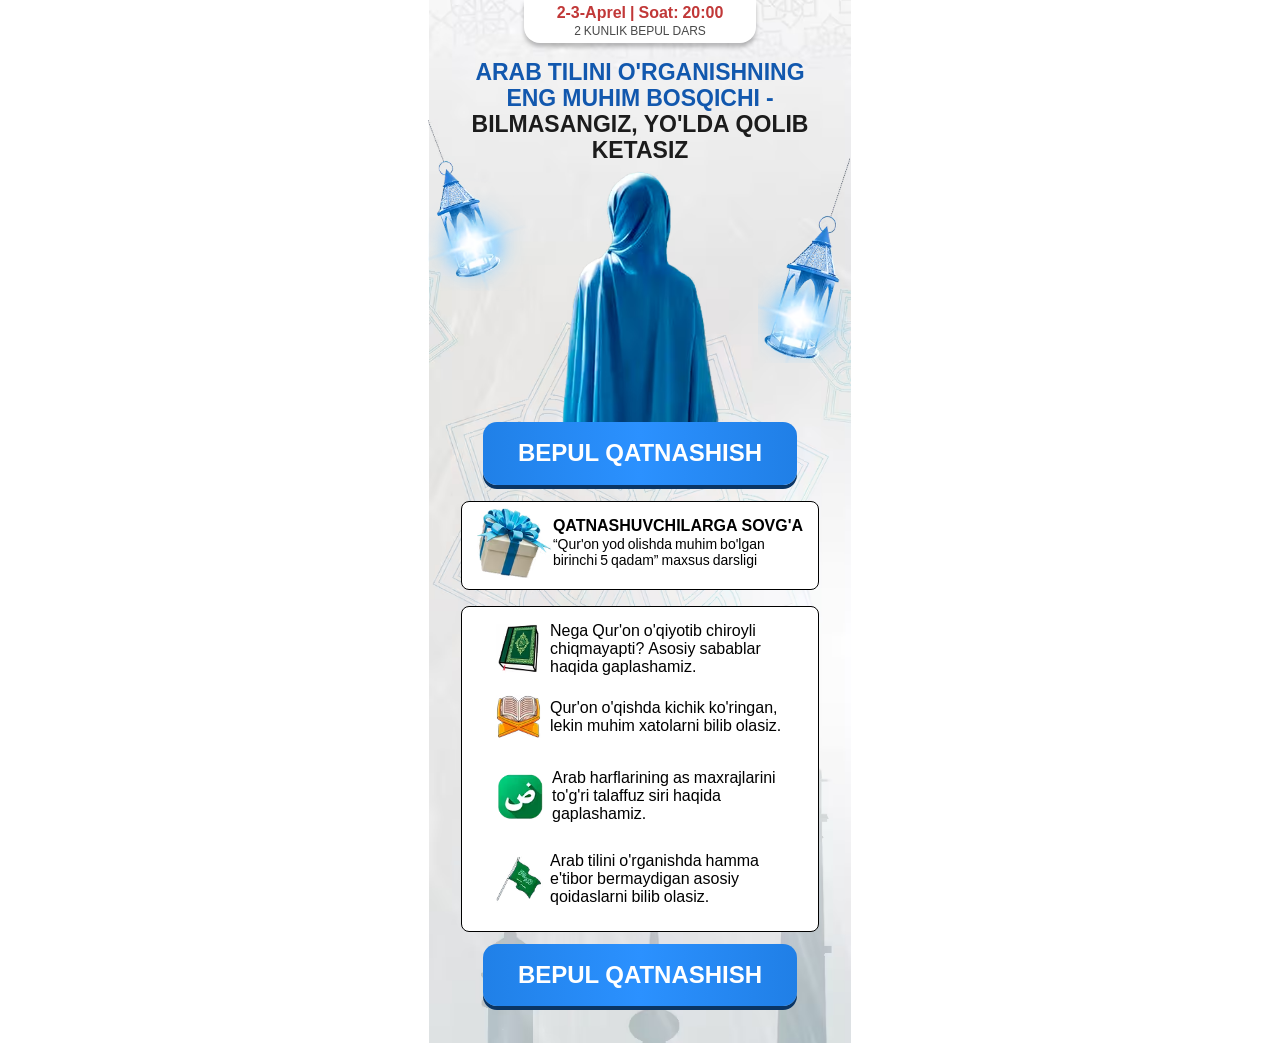
==== index.html @ 6ecf88d1 "push" ====
<!DOCTYPE html>
<html lang="uz">

<head>
    <meta charset="UTF-8">
    <meta name="viewport" content="width=device-width, initial-scale=1.0">
    <title>Tahsiyn</title>
    <style>
    * { margin: 0; padding: 0; box-sizing: border-box; } html, body { overflow-x: hidden; } .hero { padding-top: 0; } .hero__container { max-width: 422px; margin: 0 auto; padding: 0 16px; position: relative; background-image: url(./images/bg.avif); background-repeat: no-repeat; background-size: cover; background-position: center; padding-bottom: 21px; display: flex; flex-direction: column; align-items: center; justify-content: center; } .hero__top { display: flex; flex-direction: column; align-items: center; justify-content: center; max-width: 232px; width: 100%; border-radius: 0 0 16px 16px; background-color: white; box-shadow: 0px 4px 4px 0px #00000040; padding: 5px 0 6px 0; margin-bottom: 17px; margin-left: auto; margin-right: auto; } .hero__top-text { font-family: Roboto, sans-serif; font-weight: 600; font-size: 16px; line-height: 100%; margin-bottom: 4px; color: #C13838; } .hero__top-subtext { font-family: Roboto, sans-serif; font-weight: 400; font-size: 12px; line-height: 100%; color: #484848; } .hero__title { font-family: Roboto, sans-serif; font-weight: 600; font-size: clamp(19.5px, 6.1vw, 23px); margin-bottom: 5px; line-height: 113%; text-align: center; color: #1C1C1C; } .hero__title span { color: #1258AE; } .hero__images { max-width: 165px; width: 100%; height: auto; margin: 0 auto; display: flex; } .hero__iconBg { position: relative; } .hero__iconBg2 { position: absolute; right: 108px; top: -330px; } .hero__iconBg1 { position: absolute; left: 118px; top: -265px; } .hero__btn { max-width: 314px; width: 100%; border-radius: 14px; background: linear-gradient(90deg, #2080E7 0%, #2B91FF 50%, #207FE6 100%); padding: 18px 0 17px 0; box-shadow: 0px 4px 0px 0px #0A3564; color: white; font-family: Roboto, sans-serif; font-weight: 600; font-size: 24px; line-height: 113%; margin-left: auto; margin-right: auto; display: flex; align-items: center; justify-content: center; text-align: center; border: none; cursor: pointer; margin-bottom: 16px; } .hero__gift { max-width: 358px; width: 100%; background-color: white; border: 0.5px solid #000000; border-radius: 8px; margin-bottom: 16px; padding: 5px 0 9px 0; display: flex; align-items: center; justify-content: center; } .hero__gift img { max-width: clamp(65px, 20vw, 76px); width: 100%; height: auto; } .hero__gift-info h2 { font-family: Roboto, sans-serif; font-weight: 600; font-size: clamp(13.5px, 4.3vw, 16px); line-height: 113%; margin-bottom: 2px; } .hero__gift-info p { font-family: Roboto, sans-serif; font-weight: 400; font-size: clamp(12px, 4vw, 14px); line-height: 113%; } .hero__nav { max-width: 358px; width: 100%; background-color: white; border: 0.5px solid #000000; border-radius: 8px; padding: 15px 25px 24px 34px; margin-bottom: 12px; } .hero__nav li { display: flex; align-items: center; gap: 7px; } .hero__nav li p { font-family: Roboto, sans-serif; font-weight: 400; font-size: clamp(14px, 4.5vw, 16px); line-height: 113%; } @media (max-width:350px) { .hero__nav { padding: 15px 0 24px 10px; } .hero__iconBg1 { left: 100px; } .hero__iconBg2 { right: 90px; } }
    </style>
    <link rel="stylesheet" href="./css/main.css" media="print" onload="this.media='all'" />
    <noscript>
        <link rel="stylesheet" href="./css/main.css" />
    </noscript>
</head>

<body>

    <main>
        <section class="hero">
            <div class="hero__container">
                <div class="hero__top">
                    <p class="hero__top-text">2-3-Aprel | Soat: 20:00</p>
                    <p class="hero__top-subtext">2 KUNLIK BEPUL DARS</p>
                </div>

                <h1 class="hero__title"><span>ARAB TILINI O'RGANISHNING <br> ENG MUHIM BOSQICHI -</span> <br>
                    BILMASANGIZ, YO'LDA QOLIB <br>
                    KETASIZ</h1>
                <img class="hero__images" src="./images/speaker.avif" loading="lazy" decoding="async" width="309"
                    height="309" alt="speaker">

                <div class="hero__iconBg">
                    <img class="hero__iconBg2" src="./images/2.avif" width="104" height="199" loading="lazy"
                        decoding="async" alt="icon">
                    <img class="hero__iconBg1" src="./images/1.avif" width="92" height="206" loading="lazy"
                        decoding="async" alt="icon">
                </div>

                <button class="hero__btn">BEPUL QATNASHISH</button>

                <div class="hero__gift">
                    <img src="./images/gift.avif" loading="lazy" decoding="async" width="76" height="73" alt="gift">
                    <div class="hero__gift-info">
                        <h2>QATNASHUVCHILARGA SOVG'A</h2>
                        <p>“Qur'on yod olishda muhim bo'lgan <br> birinchi 5 qadam” maxsus darsligi</p>
                    </div>
                </div>

                <ul class="hero__nav">
                    <li style="margin-bottom: 19px;">
                        <img src="./images/info/1.avif" loading="lazy" decoding="async" width="47" height="49"
                            alt="icon">
                        <p>Nega Qur'on o'qiyotib chiroyli <br> chiqmayapti? Asosiy sabablar <br> haqida gaplashamiz.</p>
                    </li>
                    <li style="margin-bottom: 30px; gap: 9px;">
                        <img src="./images/info/2.avif" loading="lazy" decoding="async" width="45" height="44"
                            alt="icon">
                        <p>Qur'on o'qishda kichik ko'ringan, <br> lekin muhim xatolarni bilib olasiz.</p>
                    </li>
                    <li style="margin-bottom: 29px;">
                        <img src="./images/info/3.avif" loading="lazy" decoding="async" width="49" height="47"
                            alt="icon">
                        <p>Arab harflarining as maxrajlarini <br> to'g'ri talaffuz siri haqida <br> gaplashamiz.</p>
                    </li>
                    <li>
                        <img src="./images/info/4.avif" loading="lazy" decoding="async" width="47" height="47"
                            alt="icon">
                        <p>Arab tilini o'rganishda hamma <br> e'tibor bermaydigan asosiy <br> qoidaslarni bilib olasiz.
                        </p>
                    </li>
                </ul>

                <button class="hero__btn">BEPUL QATNASHISH</button>
            </div>
        </section>
    </main>

</body>

</html>
---- css/main.css ----
@font-face {
    font-family: "Roboto";
    src: url("../font/roboto-vietnamese-400-normal.woff2");
    font-weight: 400;
    font-display: swap;
}

@font-face {
    font-family: "Roboto";
    src: url("../font/roboto-vietnamese-600-normal.woff2");
    font-weight: 600;
    font-display: swap;
}
---- css/main.css ----
@font-face {
    font-family: "Roboto";
    src: url("../font/roboto-vietnamese-400-normal.woff2");
    font-weight: 400;
    font-display: swap;
}

@font-face {
    font-family: "Roboto";
    src: url("../font/roboto-vietnamese-600-normal.woff2");
    font-weight: 600;
    font-display: swap;
}
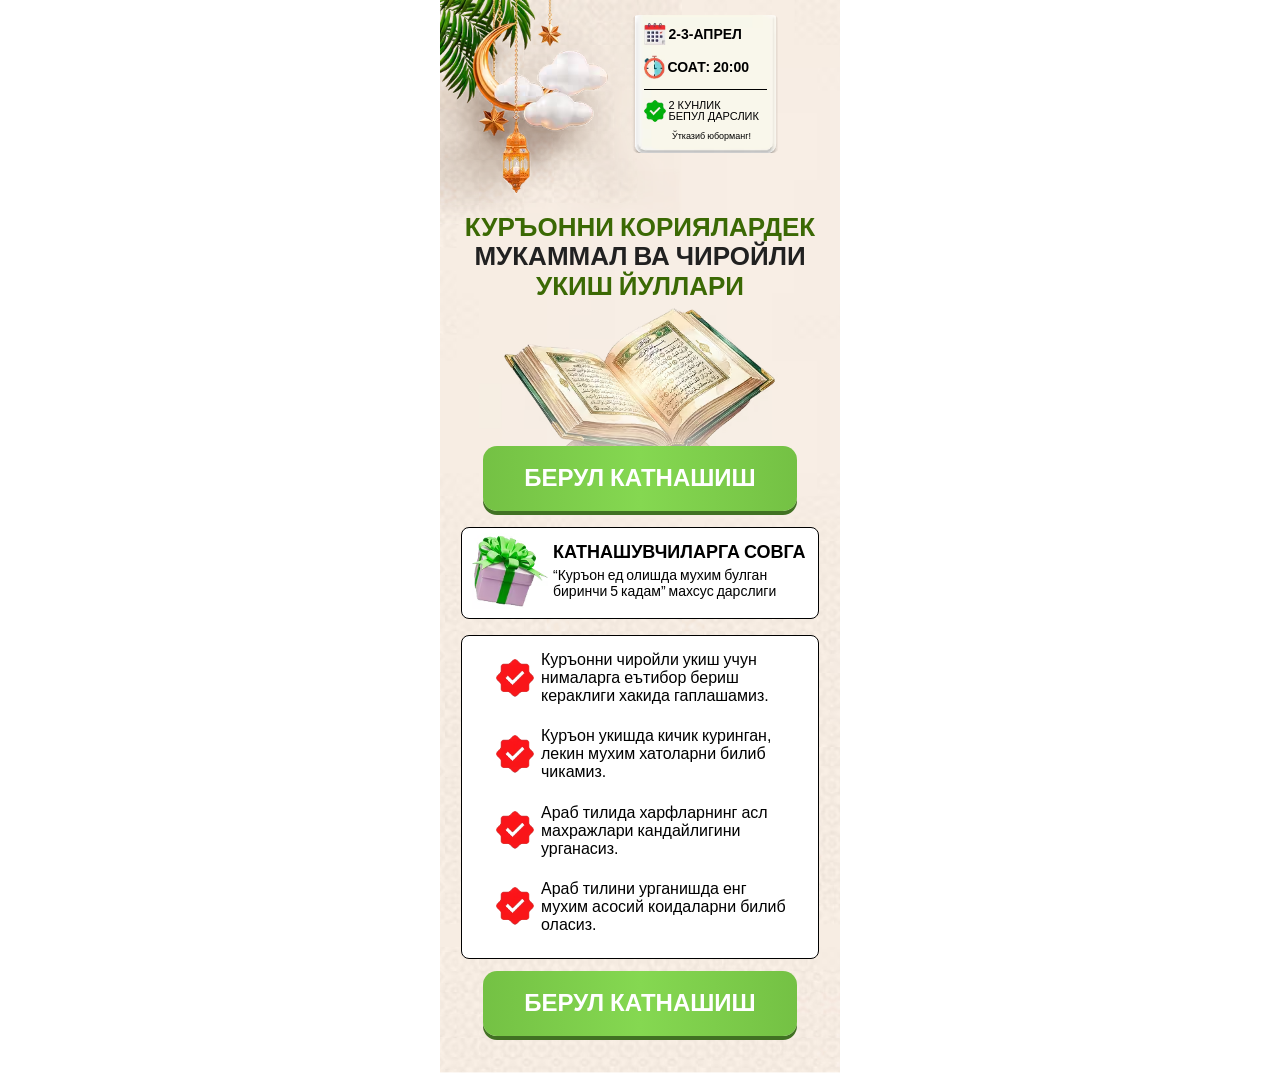
==== commit 2714ad06: "push" ====
--- a/index.html
+++ b/index.html
@@ -6,12 +6,30 @@
     <meta name="viewport" content="width=device-width, initial-scale=1.0">
     <title>Tahsiyn</title>
     <style>
-    * { margin: 0; padding: 0; box-sizing: border-box; } html, body { overflow-x: hidden; } .hero { padding-top: 0; } .hero__container { max-width: 422px; margin: 0 auto; padding: 0 16px; position: relative; background-image: url(./images/bg.avif); background-repeat: no-repeat; background-size: cover; background-position: center; padding-bottom: 21px; display: flex; flex-direction: column; align-items: center; justify-content: center; } .hero__top { display: flex; flex-direction: column; align-items: center; justify-content: center; max-width: 232px; width: 100%; border-radius: 0 0 16px 16px; background-color: white; box-shadow: 0px 4px 4px 0px #00000040; padding: 5px 0 6px 0; margin-bottom: 17px; margin-left: auto; margin-right: auto; } .hero__top-text { font-family: Roboto, sans-serif; font-weight: 600; font-size: 16px; line-height: 100%; margin-bottom: 4px; color: #C13838; } .hero__top-subtext { font-family: Roboto, sans-serif; font-weight: 400; font-size: 12px; line-height: 100%; color: #484848; } .hero__title { font-family: Roboto, sans-serif; font-weight: 600; font-size: clamp(19.5px, 6.1vw, 23px); margin-bottom: 5px; line-height: 113%; text-align: center; color: #1C1C1C; } .hero__title span { color: #1258AE; } .hero__images { max-width: 165px; width: 100%; height: auto; margin: 0 auto; display: flex; } .hero__iconBg { position: relative; } .hero__iconBg2 { position: absolute; right: 108px; top: -330px; } .hero__iconBg1 { position: absolute; left: 118px; top: -265px; } .hero__btn { max-width: 314px; width: 100%; border-radius: 14px; background: linear-gradient(90deg, #2080E7 0%, #2B91FF 50%, #207FE6 100%); padding: 18px 0 17px 0; box-shadow: 0px 4px 0px 0px #0A3564; color: white; font-family: Roboto, sans-serif; font-weight: 600; font-size: 24px; line-height: 113%; margin-left: auto; margin-right: auto; display: flex; align-items: center; justify-content: center; text-align: center; border: none; cursor: pointer; margin-bottom: 16px; } .hero__gift { max-width: 358px; width: 100%; background-color: white; border: 0.5px solid #000000; border-radius: 8px; margin-bottom: 16px; padding: 5px 0 9px 0; display: flex; align-items: center; justify-content: center; } .hero__gift img { max-width: clamp(65px, 20vw, 76px); width: 100%; height: auto; } .hero__gift-info h2 { font-family: Roboto, sans-serif; font-weight: 600; font-size: clamp(13.5px, 4.3vw, 16px); line-height: 113%; margin-bottom: 2px; } .hero__gift-info p { font-family: Roboto, sans-serif; font-weight: 400; font-size: clamp(12px, 4vw, 14px); line-height: 113%; } .hero__nav { max-width: 358px; width: 100%; background-color: white; border: 0.5px solid #000000; border-radius: 8px; padding: 15px 25px 24px 34px; margin-bottom: 12px; } .hero__nav li { display: flex; align-items: center; gap: 7px; } .hero__nav li p { font-family: Roboto, sans-serif; font-weight: 400; font-size: clamp(14px, 4.5vw, 16px); line-height: 113%; } @media (max-width:350px) { .hero__nav { padding: 15px 0 24px 10px; } .hero__iconBg1 { left: 100px; } .hero__iconBg2 { right: 90px; } }
+       * { margin: 0; padding: 0; box-sizing: border-box; } html, body { overflow-x: hidden; } .hero { padding-top: 0; } .hero__container { max-width: 400px; margin: 0 auto; padding: 0 16px; position: relative; background-image: url(../images/bg.avif); background-repeat: no-repeat; background-size: cover; background-position: center; padding-bottom: 21px; display: flex; flex-direction: column; align-items: center; justify-content: center; } .hero__top { position: relative; } .hero__top img { position: absolute; right: -41px; top: 0; } .hero__top-card { max-width: 149px; width: 100%; padding: 8px 0 12px 13px; background-image: url(../images/heroBg.avif); background-repeat: no-repeat; background-position: center; background-size: cover; border-radius: 8px; position: relative; z-index: 3; margin-top: 15px; margin-bottom: 60px; display: flex; flex-direction: column; gap: 10px; margin-left: 130px; } .hero__top-card p { font-family: Roboto, sans-serif; font-weight: 400; font-size: 9px; line-height: 100%; text-align: center; } .line { max-width: 123px; width: 100%; height: 1px; background-color: black; } .hero__top-min { display: flex; align-items: center; gap: 3px; } .hero__top-min p { font-family: Roboto, sans-serif; font-weight: 600; font-size: 14px; line-height: 100%; } .hero__title { font-family: Roboto, sans-serif; font-weight: 700; font-size: clamp(21px, 6.6vw, 26px); margin-bottom: 3px; line-height: 113%; text-align: center; color: #212121; } .hero__title span { color: #3B6904; } .hero__images { max-width: 275px; width: 100%; height: auto; margin: 0 auto; display: flex; } .hero__btn {text-decoration: none; max-width: 314px; width: 100%; border-radius: 14px; padding: 19px 0; background: linear-gradient(90deg, #74C144 0%, #85D851 50%, #74C144 100%); box-shadow: 0px 4px 0px 0px #417123; color: white; font-family: Roboto, sans-serif; font-weight: 600; font-size: 24px; line-height: 113%; margin-left: auto; margin-right: auto; display: flex; align-items: center; justify-content: center; text-align: center; border: none; cursor: pointer; margin-bottom: 16px; } .hero__gift { max-width: 358px; width: 100%; background-color: white; border: 0.5px solid #000000; border-radius: 8px; margin-bottom: 16px; padding: 5px 0 9px 0; padding-left: 10px; gap: 5px; display: flex; align-items: center; justify-content: center; } .hero__gift img { max-width: clamp(65px, 20vw, 76px); width: 100%; height: auto; } .hero__gift-info h2 { font-family: Roboto, sans-serif; font-weight: 600; font-size: clamp(13.5px, 4.3vw, 18px); line-height: 113%; margin-bottom: 6px; } .hero__gift-info p { font-family: Roboto, sans-serif; font-weight: 400; font-size: clamp(12px, 4vw, 14px); line-height: 113%; } .hero__nav { max-width: 358px; width: 100%; background-color: white; border: 0.5px solid #000000; border-radius: 8px; padding: 15px 25px 24px 34px; margin-bottom: 12px; display: flex; flex-direction: column; gap: 22px; } .hero__nav li { display: flex; align-items: center; gap: 7px; } .hero__nav li p { font-family: Roboto, sans-serif; font-weight: 400; font-size: clamp(14px, 4.5vw, 16px); line-height: 113%; } @media (max-width:350px) { .hero__nav { padding: 15px 0 24px 10px; } .hero__iconBg1 { left: 100px; } .hero__iconBg2 { right: 90px; } .hero__gift { gap: 0; } }
     </style>
-    <link rel="stylesheet" href="./css/main.css" media="print" onload="this.media='all'" />
+    <link rel="stylesheet" href="/css/main.css" media="print" onload="this.media='all'" />
     <noscript>
-        <link rel="stylesheet" href="./css/main.css" />
+        <link rel="stylesheet" href="/css/main.css" />
     </noscript>
+    <!--begin Convert Experiences code-->
+  <script defer type="text/javascript">
+    // fill in the values for the variables that you want to use
+    var _conv_page_type = "";
+    var _conv_category_id = "";
+    var _conv_category_name = "";
+    var _conv_product_sku = "";
+    var _conv_product_name = "";
+    var _conv_product_price = "";
+    var _conv_customer_id = "";
+    var _conv_custom_v1 = "";
+    var _conv_custom_v2 = "";
+    var _conv_custom_v3 = "";
+    var _conv_custom_v4 = "";
+    <!--end of editing here-->
+    </script>
+    <script type="text/javascript" src="//cdn-4.convertexperiments.com/v1/js/10019057-10019389.js?environment=production"></script>
+  <!-- end Convert Experiences code -->
 </head>
 
 <body>
@@ -20,62 +38,101 @@
         <section class="hero">
             <div class="hero__container">
                 <div class="hero__top">
-                    <p class="hero__top-text">2-3-Aprel | Soat: 20:00</p>
-                    <p class="hero__top-subtext">2 KUNLIK BEPUL DARS</p>
+                    <img src="../images/top.avif" loading="lazy" decoding="async" width="241" height="237" alt="logo">
+                </div>
+                <div class="hero__top-card">
+                    <div class="hero__top-min">
+                        <img src="../images/calendar.avif" loading="lazy" decoding="async" width="22" height="22"
+                            alt="calendar">
+                        <p>2-3-АПРЕЛ</p>
+                    </div>
+                    <div class="hero__top-min">
+                        <img src="../images/clock.avif" loading="lazy" decoding="async" width="21" height="24"
+                            alt="calendar">
+                        <p>СОАТ: 20:00</p>
+                    </div>
+
+                    <div class="line"></div>
+
+                    <div class="hero__top-min">
+                        <img src="../images/verfiyTop.avif" loading="lazy" decoding="async" width="22" height="22"
+                            alt="calendar">
+                        <p
+                            style="font-size: 11px; font-weight: 400; font-family: Roboto, sans-serif; text-align: start; line-height: 100%;">
+                            2 КУНЛИК <br> БЕПУЛ ДАРСЛИК</p>
+                    </div>
+                    <p>Ўтказиб юборманг!</p>
                 </div>
 
-                <h1 class="hero__title"><span>ARAB TILINI O'RGANISHNING <br> ENG MUHIM BOSQICHI -</span> <br>
-                    BILMASANGIZ, YO'LDA QOLIB <br>
-                    KETASIZ</h1>
-                <img class="hero__images" src="./images/speaker.avif" loading="lazy" decoding="async" width="309"
-                    height="309" alt="speaker">
+                <h1 class="hero__title">
+                    <span>КУРЪОННИ КОРИЯЛАРДЕК</span> <br> МУКАММАЛ ВА ЧИРОЙЛИ <br> <span>УКИШ ЙУЛЛАРИ</span>
+                </h1>
+                <img class="hero__images" src="../images/mainImg.avif" loading="lazy" decoding="async" width="275"
+                    height="142" alt="speaker">
 
-                <div class="hero__iconBg">
-                    <img class="hero__iconBg2" src="./images/2.avif" width="104" height="199" loading="lazy"
-                        decoding="async" alt="icon">
-                    <img class="hero__iconBg1" src="./images/1.avif" width="92" height="206" loading="lazy"
-                        decoding="async" alt="icon">
-                </div>
-
-                <button class="hero__btn">BEPUL QATNASHISH</button>
+                <a class="hero__btn registerBtn" href="https://t.me/+tXBw5PkbCcplZTFk">
+                    БЕРУЛ КАТНАШИШ
+                </a>
 
                 <div class="hero__gift">
-                    <img src="./images/gift.avif" loading="lazy" decoding="async" width="76" height="73" alt="gift">
+                    <img src="../images/gift.avif" loading="lazy" decoding="async" width="76" height="73" alt="gift">
                     <div class="hero__gift-info">
-                        <h2>QATNASHUVCHILARGA SOVG'A</h2>
-                        <p>“Qur'on yod olishda muhim bo'lgan <br> birinchi 5 qadam” maxsus darsligi</p>
+                        <h2>КАТНАШУВЧИЛАРГА СОВГА</h2>
+                        <p>“Куръон ед олишда мухим булган биринчи 5 кадам” махсус дарслиги</p>
                     </div>
                 </div>
 
                 <ul class="hero__nav">
-                    <li style="margin-bottom: 19px;">
-                        <img src="./images/info/1.avif" loading="lazy" decoding="async" width="47" height="49"
+                    <li>
+                        <img src="../images/verfiy.avif" loading="lazy" decoding="async" width="38" height="39"
                             alt="icon">
-                        <p>Nega Qur'on o'qiyotib chiroyli <br> chiqmayapti? Asosiy sabablar <br> haqida gaplashamiz.</p>
-                    </li>
-                    <li style="margin-bottom: 30px; gap: 9px;">
-                        <img src="./images/info/2.avif" loading="lazy" decoding="async" width="45" height="44"
-                            alt="icon">
-                        <p>Qur'on o'qishda kichik ko'ringan, <br> lekin muhim xatolarni bilib olasiz.</p>
-                    </li>
-                    <li style="margin-bottom: 29px;">
-                        <img src="./images/info/3.avif" loading="lazy" decoding="async" width="49" height="47"
-                            alt="icon">
-                        <p>Arab harflarining as maxrajlarini <br> to'g'ri talaffuz siri haqida <br> gaplashamiz.</p>
+                        <p>Куръонни чиройли укиш учун <br> нималарга еътибор бериш <br> кераклиги хакида гаплашамиз.</p>
                     </li>
                     <li>
-                        <img src="./images/info/4.avif" loading="lazy" decoding="async" width="47" height="47"
+                        <img src="../images/verfiy.avif" loading="lazy" decoding="async" width="38" height="39"
                             alt="icon">
-                        <p>Arab tilini o'rganishda hamma <br> e'tibor bermaydigan asosiy <br> qoidaslarni bilib olasiz.
+                        <p>Куръон укишда кичик куринган, <br> лекин мухим хатоларни билиб <br> чикамиз.</p>
+                    </li>
+                    <li>
+                        <img src="../images/verfiy.avif" loading="lazy" decoding="async" width="38" height="39"
+                            alt="icon">
+                        <p>Араб тилида харфларнинг асл <br> махражлари кандайлигини <br> урганасиз.</p>
+                    </li>
+                    <li>
+                        <img src="../images/verfiy.avif" loading="lazy" decoding="async" width="38" height="39"
+                            alt="icon">
+                        <p>Араб тилини урганишда енг <br> мухим асосий коидаларни билиб <br> оласиз.
                         </p>
                     </li>
                 </ul>
 
-                <button class="hero__btn">BEPUL QATNASHISH</button>
+                <a class="hero__btn registerBtn" href="https://t.me/+tXBw5PkbCcplZTFk">
+                    БЕРУЛ КАТНАШИШ
+                </a>
             </div>
         </section>
     </main>
 
+    <script defer>
+        document.addEventListener("DOMContentLoaded", (() => { document.querySelectorAll(".registerBtn").forEach((e => { e.addEventListener("click", (() => { "function" == typeof fbq && fbq("track", "CompleteRegistration") })) })) }));
+    </script>
+    <!-- Meta Pixel Code -->
+    <script defer>
+        !function(f,b,e,v,n,t,s)
+        {if(f.fbq)return;n=f.fbq=function(){n.callMethod?
+        n.callMethod.apply(n,arguments):n.queue.push(arguments)};
+        if(!f._fbq)f._fbq=n;n.push=n;n.loaded=!0;n.version='2.0';
+        n.queue=[];t=b.createElement(e);t.async=!0;
+        t.src=v;s=b.getElementsByTagName(e)[0];
+        s.parentNode.insertBefore(t,s)}(window, document,'script',
+        'https://connect.facebook.net/en_US/fbevents.js');
+        fbq('init', '894918336773908');
+        fbq('track', 'PageView');
+        </script>
+        <noscript><img height="1" width="1" style="display:none"
+        src="https://www.facebook.com/tr?id=894918336773908&ev=PageView&noscript=1"
+        /></noscript>
+        <!-- End Meta Pixel Code -->
 </body>
 
 </html>
--- a/css/main.css
+++ b/css/main.css
@@ -1,13 +1 @@
-@font-face {
-    font-family: "Roboto";
-    src: url("../font/roboto-vietnamese-400-normal.woff2");
-    font-weight: 400;
-    font-display: swap;
-}
-
-@font-face {
-    font-family: "Roboto";
-    src: url("../font/roboto-vietnamese-600-normal.woff2");
-    font-weight: 600;
-    font-display: swap;
-}+@font-face { font-family: "Roboto"; src: url("../font/roboto-vietnamese-400-normal.woff2"); font-weight: 400; font-display: swap; } @font-face { font-family: "Roboto"; src: url("../font/roboto-vietnamese-600-normal.woff2"); font-weight: 600; font-display: swap; }
--- a/css/main.css
+++ b/css/main.css
@@ -1,13 +1 @@
-@font-face {
-    font-family: "Roboto";
-    src: url("../font/roboto-vietnamese-400-normal.woff2");
-    font-weight: 400;
-    font-display: swap;
-}
-
-@font-face {
-    font-family: "Roboto";
-    src: url("../font/roboto-vietnamese-600-normal.woff2");
-    font-weight: 600;
-    font-display: swap;
-}+@font-face { font-family: "Roboto"; src: url("../font/roboto-vietnamese-400-normal.woff2"); font-weight: 400; font-display: swap; } @font-face { font-family: "Roboto"; src: url("../font/roboto-vietnamese-600-normal.woff2"); font-weight: 600; font-display: swap; }
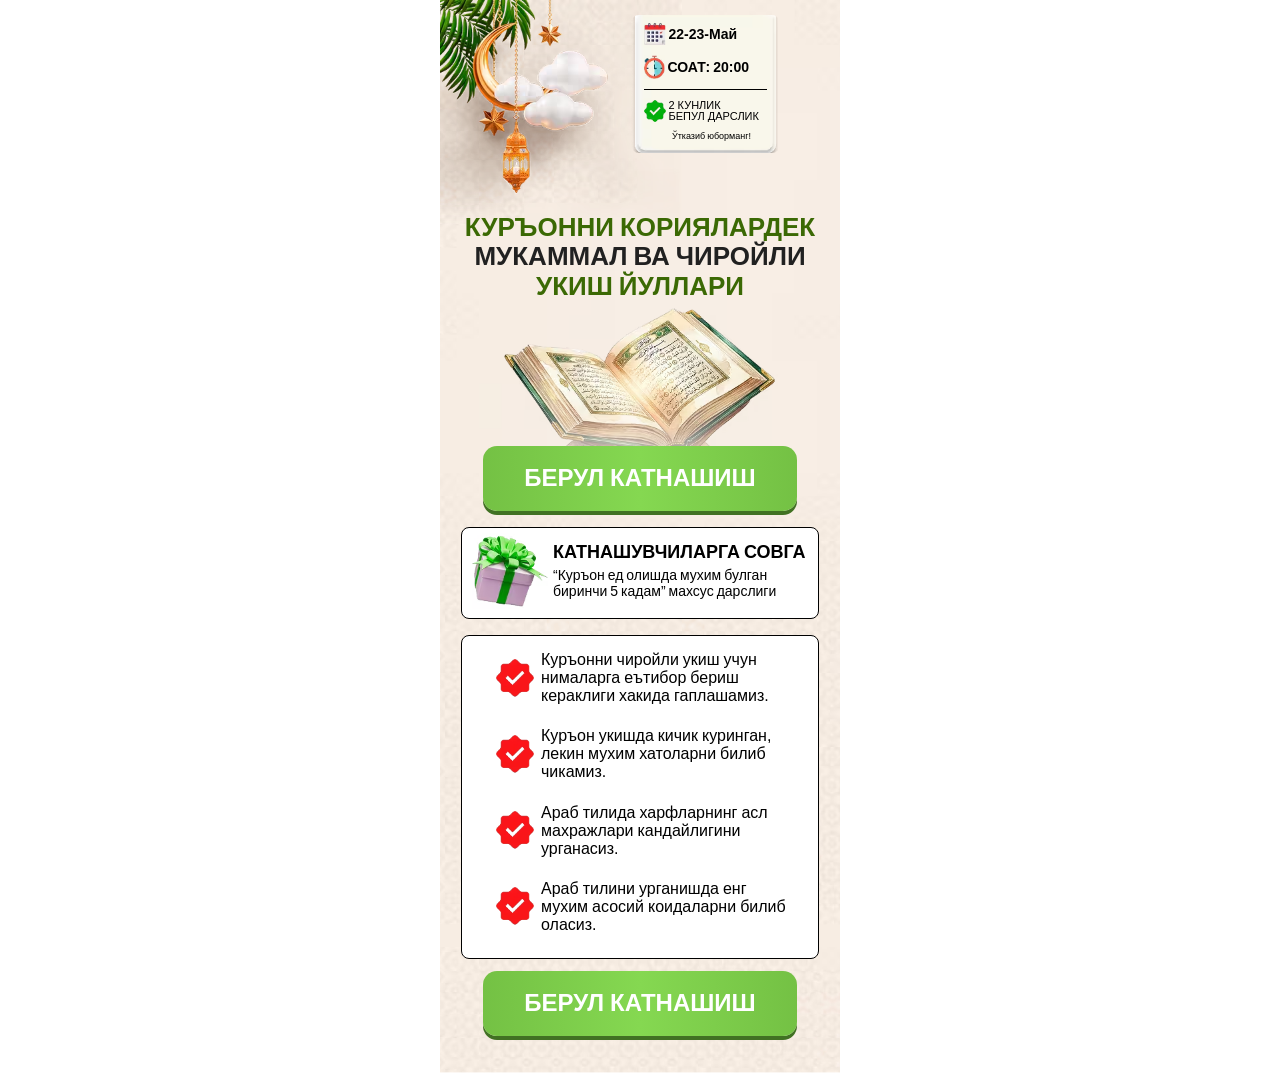
==== commit 2afa696b: "Update index.html" ====
--- a/index.html
+++ b/index.html
@@ -12,28 +12,9 @@
     <noscript>
         <link rel="stylesheet" href="/css/main.css" />
     </noscript>
-    <!--begin Convert Experiences code-->
-  <script defer type="text/javascript">
-    // fill in the values for the variables that you want to use
-    var _conv_page_type = "";
-    var _conv_category_id = "";
-    var _conv_category_name = "";
-    var _conv_product_sku = "";
-    var _conv_product_name = "";
-    var _conv_product_price = "";
-    var _conv_customer_id = "";
-    var _conv_custom_v1 = "";
-    var _conv_custom_v2 = "";
-    var _conv_custom_v3 = "";
-    var _conv_custom_v4 = "";
-    <!--end of editing here-->
-    </script>
-    <script type="text/javascript" src="//cdn-4.convertexperiments.com/v1/js/10019057-10019389.js?environment=production"></script>
-  <!-- end Convert Experiences code -->
 </head>
 
 <body>
-
     <main>
         <section class="hero">
             <div class="hero__container">
@@ -44,7 +25,7 @@
                     <div class="hero__top-min">
                         <img src="../images/calendar.avif" loading="lazy" decoding="async" width="22" height="22"
                             alt="calendar">
-                        <p>2-3-АПРЕЛ</p>
+                        <p>22-23-Май</p>
                     </div>
                     <div class="hero__top-min">
                         <img src="../images/clock.avif" loading="lazy" decoding="async" width="21" height="24"
@@ -70,7 +51,7 @@
                 <img class="hero__images" src="../images/mainImg.avif" loading="lazy" decoding="async" width="275"
                     height="142" alt="speaker">
 
-                <a class="hero__btn registerBtn" href="https://t.me/+tXBw5PkbCcplZTFk">
+                <a class="hero__btn registerBtn" href="https://t.me/+xz67-FRn6iE2OGFk">
                     БЕРУЛ КАТНАШИШ
                 </a>
 
@@ -106,7 +87,7 @@
                     </li>
                 </ul>
 
-                <a class="hero__btn registerBtn" href="https://t.me/+tXBw5PkbCcplZTFk">
+                <a class="hero__btn registerBtn" href="https://t.me/+xz67-FRn6iE2OGFk">
                     БЕРУЛ КАТНАШИШ
                 </a>
             </div>
@@ -135,4 +116,4 @@
         <!-- End Meta Pixel Code -->
 </body>
 
-</html>+</html>
--- a/css/main.css
+++ b/css/main.css
@@ -1 +1 @@
-@font-face { font-family: "Roboto"; src: url("../font/roboto-vietnamese-400-normal.woff2"); font-weight: 400; font-display: swap; } @font-face { font-family: "Roboto"; src: url("../font/roboto-vietnamese-600-normal.woff2"); font-weight: 600; font-display: swap; }+@font-face { font-family: "Roboto"; src: url("../font/roboto-vietnamese-400-normal.woff2"); font-weight: 400; font-display: swap; } @font-face { font-family: "Roboto"; src: url("../font/roboto-vietnamese-600-normal.woff2"); font-weight: 600; font-display: swap; } @font-face { font-family: "Bebas Neue"; src: url("../font/BebasNeue-Regular.subset-AZa-z-0-9-punct-percent.woff2"); font-weight: 400; font-display: swap; }
--- a/css/main.css
+++ b/css/main.css
@@ -1 +1 @@
-@font-face { font-family: "Roboto"; src: url("../font/roboto-vietnamese-400-normal.woff2"); font-weight: 400; font-display: swap; } @font-face { font-family: "Roboto"; src: url("../font/roboto-vietnamese-600-normal.woff2"); font-weight: 600; font-display: swap; }+@font-face { font-family: "Roboto"; src: url("../font/roboto-vietnamese-400-normal.woff2"); font-weight: 400; font-display: swap; } @font-face { font-family: "Roboto"; src: url("../font/roboto-vietnamese-600-normal.woff2"); font-weight: 600; font-display: swap; } @font-face { font-family: "Bebas Neue"; src: url("../font/BebasNeue-Regular.subset-AZa-z-0-9-punct-percent.woff2"); font-weight: 400; font-display: swap; }
